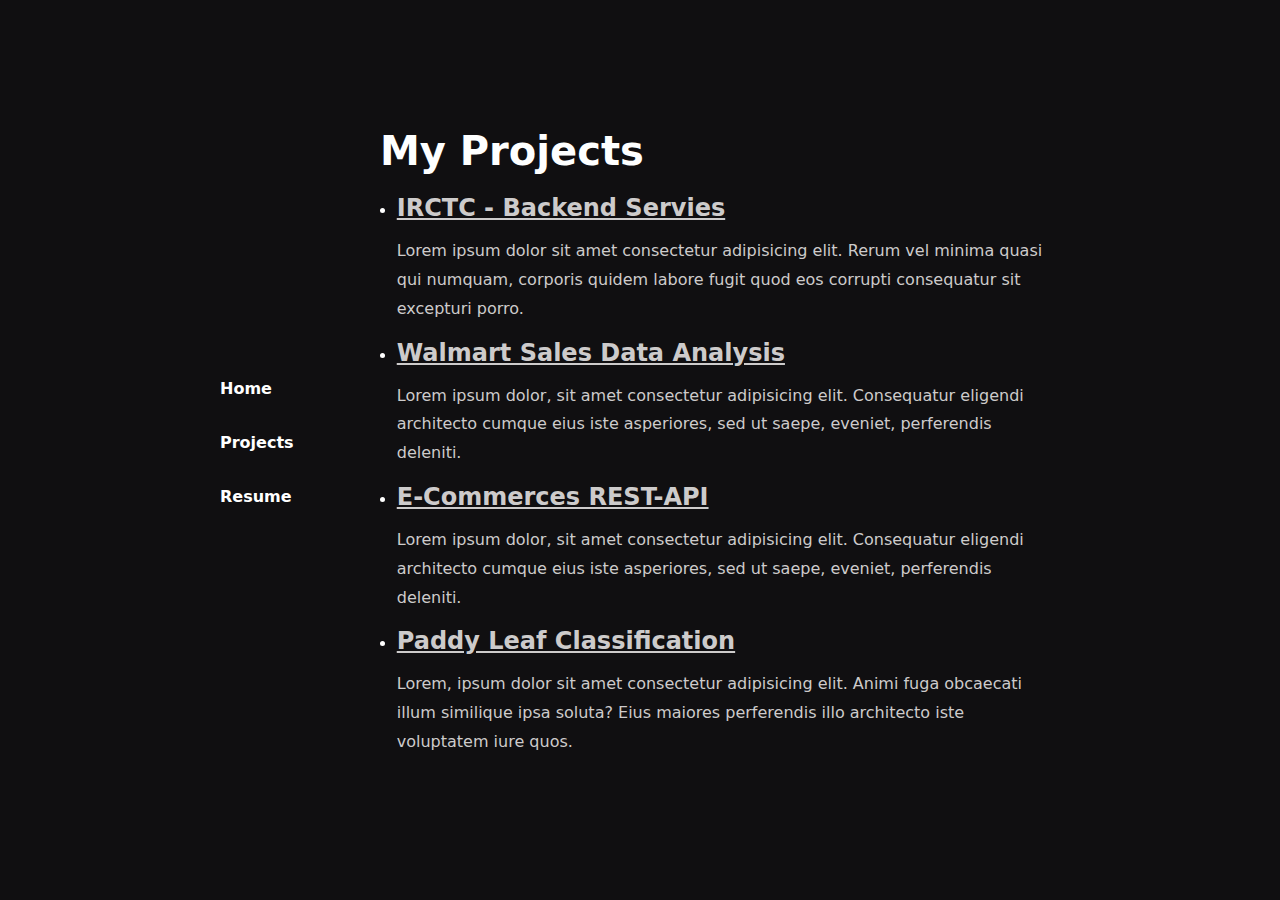
==== project.html @ 78f74c83 "Add all files" ====
<!DOCTYPE html>
<html lang="en">
  <head>
    <meta charset="UTF-8" />
    <meta name="viewport" content="width=device-width, initial-scale=1.0" />
    <title>Bikram Saha</title>
    <link
      rel="apple-touch-icon"
      sizes="180x180"
      href="favicon_io/apple-touch-icon.png"
    />
    <link
      rel="icon"
      type="image/png"
      sizes="32x32"
      href="favicon_io/favicon-32x32.png"
    />
    <link
      rel="icon"
      type="image/png"
      sizes="16x16"
      href="favicon_io/favicon-16x16.png"
    />
    <link rel="manifest" href="/site.webmanifest" />

    <link rel="stylesheet" href="style.css" />
    <link
      rel="stylesheet"
      href="https://cdnjs.cloudflare.com/ajax/libs/font-awesome/4.7.0/css/font-awesome.min.css"
    />
  </head>

  <body>
    <div class="container">
      <aside class="sidebar">
        <ul>
          <li><a href="/index.html">Home</a></li>
          <li><a href="/project.html">Projects</a></li>
          <li>
            <a
              href="https://drive.google.com/file/d/11C_YPoV7r4p4ZbzJw4YVMzrGkdgRf7gz/view"
              target="_blank"
              >Resume</a
            >
          </li>
          <!-- // add the resume -->
        </ul>
      </aside>
      <main>
        <h1>My Projects</h1>
        <div class="mains">
          <ul>
            <li>
              <a
                href="https://github.com/imbikramsaha/IRCTC-Ticket-Booking"
                target="_blank"
              >
                <h2>IRCTC - Backend Servies</h2>
              </a>
              <p>
                Lorem ipsum dolor sit amet consectetur adipisicing elit. Rerum
                vel minima quasi qui numquam, corporis quidem labore fugit
                quod eos corrupti consequatur sit excepturi porro.
              </p>
            </li>
            <li>
              <a
                href="https://github.com/imbikramsaha/Walmart-Sales-Analysis-and-Prediction"
                target="_blank"
              >
                <h2>Walmart Sales Data Analysis</h2>
              </a>
              <p>
                Lorem ipsum dolor, sit amet consectetur adipisicing elit.
                Consequatur eligendi architecto cumque eius iste asperiores,
                sed ut saepe, eveniet, perferendis deleniti.
              </p>
            </li>
            <li>
              <a href="http://" target="_blank">
                <h2>E-Commerces REST-API</h2>
              </a>
              <p>
                Lorem ipsum dolor, sit amet consectetur adipisicing elit.
                Consequatur eligendi architecto cumque eius iste asperiores,
                sed ut saepe, eveniet, perferendis deleniti.
              </p>
            </li>
            <li>
              <a href="http://" target="_blank">
                <h2>Paddy Leaf Classification</h2>
              </a>
              <p>
                Lorem, ipsum dolor sit amet consectetur adipisicing elit.
                Animi fuga obcaecati illum similique ipsa soluta? Eius maiores
                perferendis illo architecto iste voluptatem iure quos.
              </p>
            </li>
          </ul>
        </div>
      </main>
    </div>
  </body>
</html>
---- style.css ----
* {
  margin: 0;
  padding: 0;
  box-sizing: border-box;
}

body {
  font-family: system-ui, -apple-system, BlinkMacSystemFont, "Segoe UI", Roboto,
  Oxygen, Ubuntu, Cantarell, "Open Sans", "Helvetica Neue", sans-serif;
  color: #fff;
  background-color: #100f11;
  display: flex;
  justify-content: center;
  align-items: center;
  height: 100vh;
}

.container {
  display: flex;
  max-width: 900px;
  width: 100%;
  /* background-color: #222; */
  border-radius: 10px;
  overflow: hidden;
}

.sidebar {
  width: 150px;
  display: flex;
  align-items: center;
  justify-content: start;
  /* border: 2px solid white; */
  /* background-color: #333; */
  padding: 20px;
}

.sidebar ul {
  list-style: none;
  padding: 0;
}

.sidebar ul li {
  margin-bottom: 15px;
}

.sidebar ul li a {
  text-decoration: none;
  color: #fff;
  font-weight: 600;
  display: block;
  text-align: left;
  padding: 10px;
  border-radius: 5px;
}

.sidebar ul li a:hover {
  background-color: #444;
}

main {
  flex: 1;
  padding: 40px;
}

main h1 {
  font-size: 2.5rem;
  margin-bottom: 20px;
  color: #feffff;
}

main p {
  margin-top: 15px;
  margin-bottom: 15px;
  color: #cdcbcb;
  font-family: system-ui, -apple-system, BlinkMacSystemFont, "Segoe UI", Roboto,
    Oxygen, Ubuntu, Cantarell, "Open Sans", "Helvetica Neue", sans-serif;
   line-height: 1.8; 
}

a:link {
  text-decoration: none;
  color: white !important;
}

a:visited {
  text-decoration: none;
  color: white !important;
}

a:active {
  text-decoration: underline;
  color: white  !important;
}

.fab {
  color: white !important;
}

.kimage {
  width: 19px;
  height: 19px; 
   /* -webkit-filter: grayscale(100%);Safari 6.0 - 9.0 */
  filter: grayscale(95%);
}

.image {
  width: 150px;
  height: 150px;
}

.stats {
  display: flex;
  justify-content: space-around;
  align-items: center;
}

.stats .stat {
  text-align: left;
}

.stats .stat img {
  border-radius: 50%;
}

.links {
  display: flex;
  justify-content: left;
  gap: 20px;
  margin-top: 40px;
}

.links a {
  text-decoration: none;
  color: #f0f0f0;
  border: 1px solid #f0f0f0;
  padding: 10px 20px;
  border-radius: 5px;
}

@media (max-width: 600px) {
  .container {
    flex-direction: column;
    align-items: center;
  }

  .sidebar {
    width: 100%;
    text-align: center;
  }

  .stats {
    flex-direction: column;
  }

  .links {
    flex-direction: column;
  }
}



/* css for project page */

.mains{
  margin-left: 2.5%;
}

h2{
  color: #cdcbcb;
  text-decoration: underline;
}

.mains ul li a :hover{
  color: #ffffff;
  text-decoration: none;
}
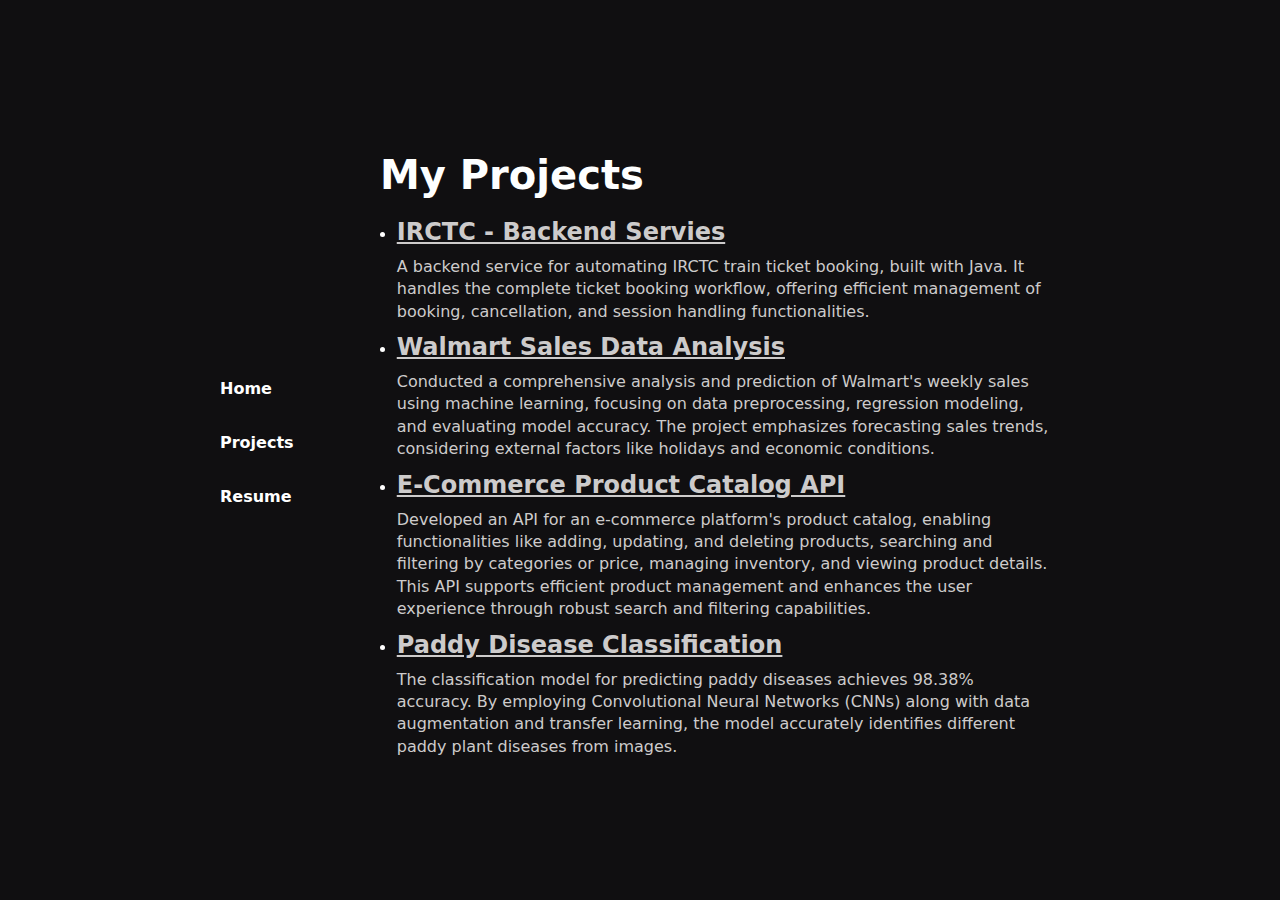
==== commit 98f828aa: "fixing and changing some" ====
--- a/project.html
+++ b/project.html
@@ -38,7 +38,7 @@
           <li><a href="/project.html">Projects</a></li>
           <li>
             <a
-              href="https://drive.google.com/file/d/11C_YPoV7r4p4ZbzJw4YVMzrGkdgRf7gz/view"
+              href="https://docs.google.com/document/d/1I1ouVuzkUAz4WFga6obn4weS5ZN3OgW2_pfnmS9BHCw/edit?usp=sharing"
               target="_blank"
               >Resume</a
             >
@@ -47,6 +47,7 @@
         </ul>
       </aside>
       <main>
+        <!-- Fix My Projects  -->
         <h1>My Projects</h1>
         <div class="mains">
           <ul>
@@ -58,9 +59,10 @@
                 <h2>IRCTC - Backend Servies</h2>
               </a>
               <p>
-                Lorem ipsum dolor sit amet consectetur adipisicing elit. Rerum
-                vel minima quasi qui numquam, corporis quidem labore fugit
-                quod eos corrupti consequatur sit excepturi porro.
+                A backend service for automating IRCTC train ticket booking,
+                built with Java. It handles the complete ticket booking
+                workflow, offering efficient management of booking,
+                cancellation, and session handling functionalities.
               </p>
             </li>
             <li>
@@ -71,31 +73,64 @@
                 <h2>Walmart Sales Data Analysis</h2>
               </a>
               <p>
-                Lorem ipsum dolor, sit amet consectetur adipisicing elit.
-                Consequatur eligendi architecto cumque eius iste asperiores,
-                sed ut saepe, eveniet, perferendis deleniti.
+                Conducted a comprehensive analysis and prediction of Walmart's
+                weekly sales using machine learning, focusing on data
+                preprocessing, regression modeling, and evaluating model
+                accuracy. The project emphasizes forecasting sales trends,
+                considering external factors like holidays and economic
+                conditions.
               </p>
             </li>
             <li>
-              <a href="http://" target="_blank">
-                <h2>E-Commerces REST-API</h2>
+              <a
+                href="https://github.com/imbikramsaha/E-Commerce"
+                target="_blank"
+              >
+                <h2>E-Commerce Product Catalog API</h2>
               </a>
               <p>
-                Lorem ipsum dolor, sit amet consectetur adipisicing elit.
-                Consequatur eligendi architecto cumque eius iste asperiores,
-                sed ut saepe, eveniet, perferendis deleniti.
+                Developed an API for an e-commerce platform's product catalog,
+                enabling functionalities like adding, updating, and deleting
+                products, searching and filtering by categories or price,
+                managing inventory, and viewing product details. This API
+                supports efficient product management and enhances the user
+                experience through robust search and filtering capabilities.
               </p>
             </li>
             <li>
-              <a href="http://" target="_blank">
-                <h2>Paddy Leaf Classification</h2>
+              <a
+                href="https://www.kaggle.com/code/imbikramsaha/paddy-disease-classification-with-98-38-accuracy"
+                target="_blank"
+              >
+                <h2>Paddy Disease Classification</h2>
               </a>
               <p>
-                Lorem, ipsum dolor sit amet consectetur adipisicing elit.
-                Animi fuga obcaecati illum similique ipsa soluta? Eius maiores
-                perferendis illo architecto iste voluptatem iure quos.
+                The classification model for predicting paddy diseases achieves
+                98.38% accuracy. By employing Convolutional Neural Networks
+                (CNNs) along with data augmentation and transfer learning, the
+                model accurately identifies different paddy plant diseases from
+                images.
               </p>
             </li>
+
+
+            <!-- Add Cat breed classifier -->
+            <!-- <li>
+              <a
+                href="https://www.kaggle.com/code/imbikramsaha/paddy-disease-classification-with-98-38-accuracy"
+                target="_blank"
+              >
+                <h2>Paddy Disease Classification</h2>
+              </a>
+              <p>
+                The classification model for predicting paddy diseases achieves
+                98.38% accuracy. By employing Convolutional Neural Networks
+                (CNNs) along with data augmentation and transfer learning, the
+                model accurately identifies different paddy plant diseases from
+                images.
+              </p>
+            </li> -->
+
           </ul>
         </div>
       </main>
--- a/style.css
+++ b/style.css
@@ -65,6 +65,7 @@
 main h1 {
   font-size: 2.5rem;
   margin-bottom: 20px;
+  margin-top: 20px;
   color: #feffff;
 }
 
@@ -98,9 +99,7 @@
 
 .kimage {
   width: 19px;
-  height: 19px; 
-   /* -webkit-filter: grayscale(100%);Safari 6.0 - 9.0 */
-  filter: grayscale(95%);
+  height: 19px;
 }
 
 .image {
@@ -118,7 +117,7 @@
   text-align: left;
 }
 
-.stats .stat img {
+.stats .stat .image {
   border-radius: 50%;
 }
 
@@ -175,3 +174,12 @@
   text-decoration: none;
 }
 
+.mains ul li p{
+  margin-top: 10px;
+  margin-bottom: 10px;
+  color: #cdcbcb;
+  font-family: system-ui, -apple-system, BlinkMacSystemFont, "Segoe UI", Roboto,
+    Oxygen, Ubuntu, Cantarell, "Open Sans", "Helvetica Neue", sans-serif;
+   line-height: 1.4; 
+}
+
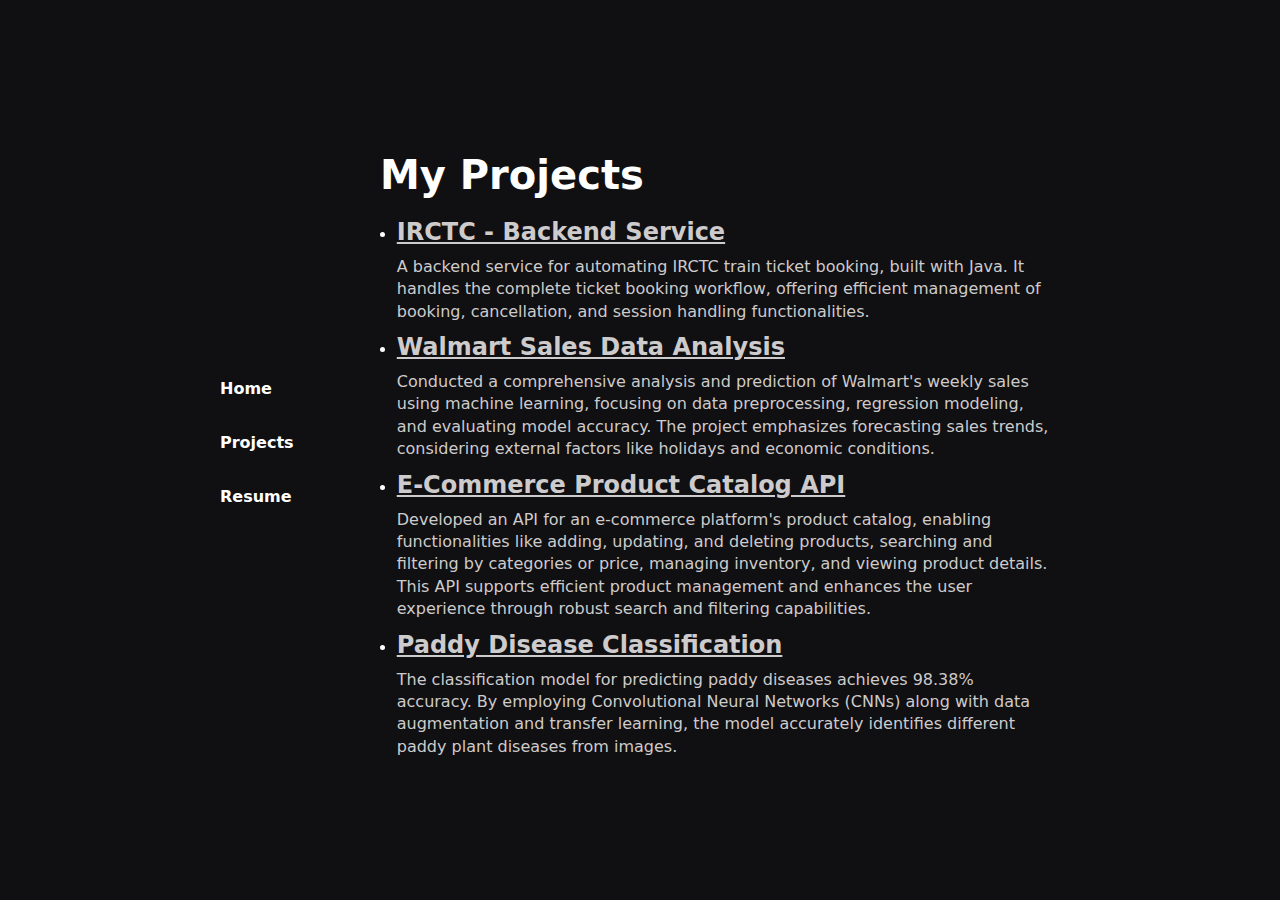
==== commit 9411ba0d: "Update project.html" ====
--- a/project.html
+++ b/project.html
@@ -56,7 +56,7 @@
                 href="https://github.com/imbikramsaha/IRCTC-Ticket-Booking"
                 target="_blank"
               >
-                <h2>IRCTC - Backend Servies</h2>
+                <h2>IRCTC - Backend Service</h2>
               </a>
               <p>
                 A backend service for automating IRCTC train ticket booking,
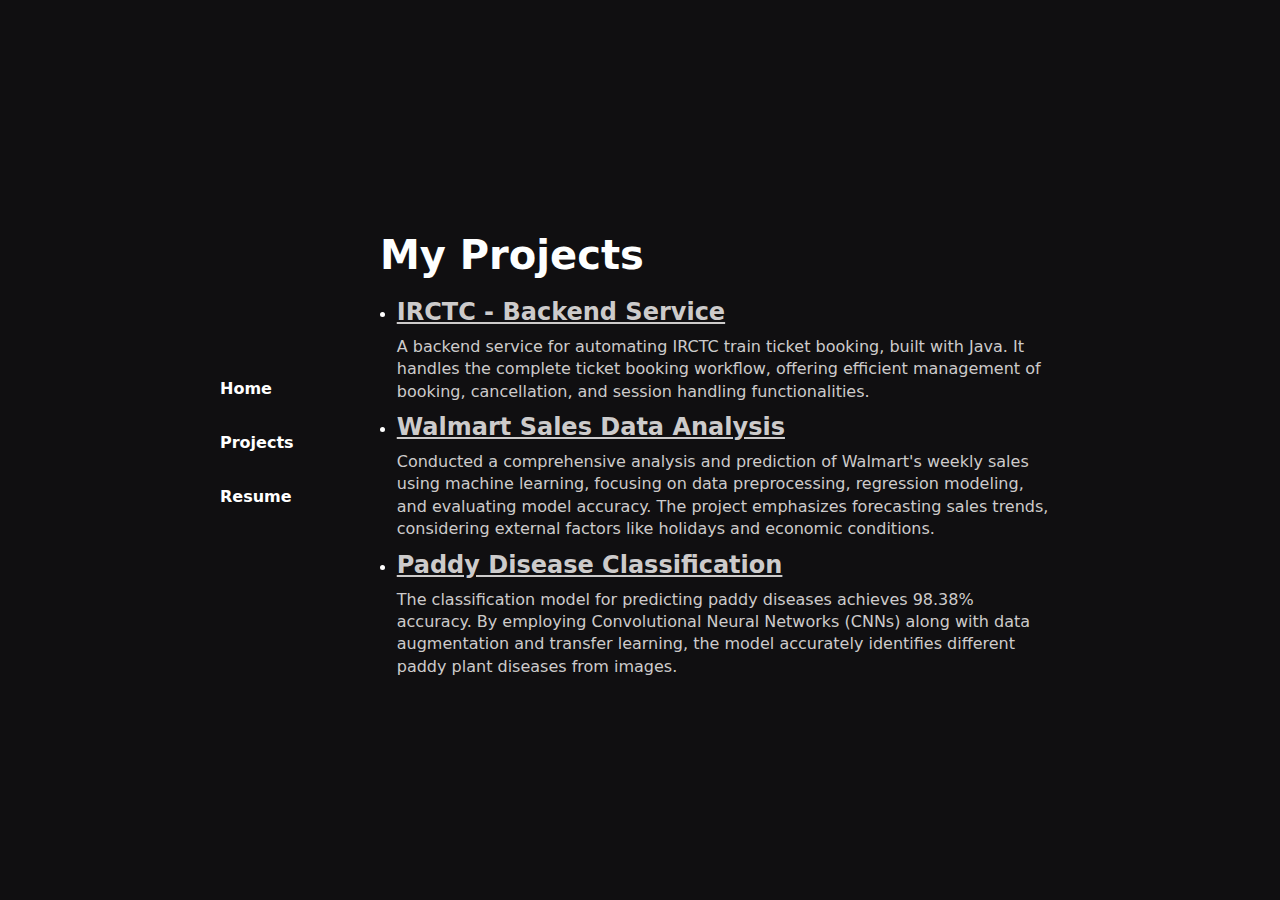
==== commit 0529e871: "Update project.html" ====
--- a/project.html
+++ b/project.html
@@ -38,7 +38,7 @@
           <li><a href="/project.html">Projects</a></li>
           <li>
             <a
-              href="https://docs.google.com/document/d/1I1ouVuzkUAz4WFga6obn4weS5ZN3OgW2_pfnmS9BHCw/edit?usp=sharing"
+              href="https://drive.google.com/file/d/1fCuYDKggHZDj9og6T50sXhbOCyr82_82/view?usp=sharing"
               target="_blank"
               >Resume</a
             >
@@ -81,7 +81,7 @@
                 conditions.
               </p>
             </li>
-            <li>
+<!--             <li>
               <a
                 href="https://github.com/imbikramsaha/E-Commerce"
                 target="_blank"
@@ -96,7 +96,7 @@
                 supports efficient product management and enhances the user
                 experience through robust search and filtering capabilities.
               </p>
-            </li>
+            </li> -->
             <li>
               <a
                 href="https://www.kaggle.com/code/imbikramsaha/paddy-disease-classification-with-98-38-accuracy"
